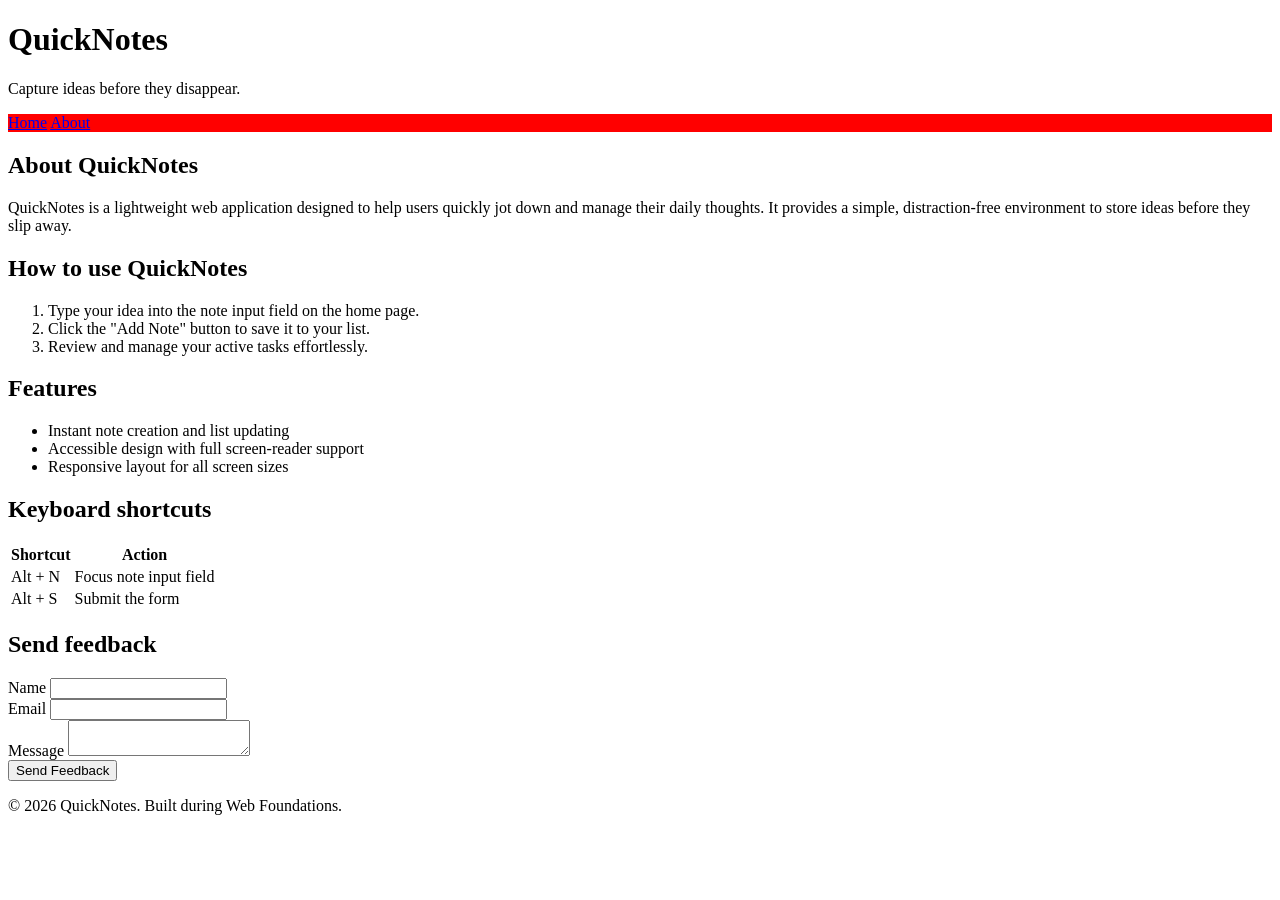
==== Day2assignment/about.html @ b7b3ad28 "Day 2 assignment" ====
<!DOCTYPE html>
<html lang="en">
  <head>
    <meta charset="UTF-8" />
    <meta name="viewport" content="" />
    <meta name="About" content =""/>
    <title>QuickNotes</title>
    <link rel="stylesheet" href="/Day2assignment/style.css" />
  </head>
  <body style ="background-color :white ;">
  <header> 
      <h1>QuickNotes</h1>
      <p>Capture ideas before they disappear.</p>
      <nav style = "background :red">
        <a href="index.html">Home</a>
        <a href="about.html">About</a>
      </nav> 
    </header>

    <main>
      <section>
        <h2>About QuickNotes</h2>
        <p>QuickNotes is a lightweight web application designed to help users quickly jot down and manage their daily thoughts. It provides a simple, distraction-free environment to store ideas before they slip away.</p>
      </section>

      <section>
        <h2>How to use QuickNotes</h2>
        <ol>
          <li>Type your idea into the note input field on the home page.</li>
          <li>Click the "Add Note" button to save it to your list.</li>
          <li>Review and manage your active tasks effortlessly.</li>
        </ol>
      </section>

      <section>
        <h2>Features</h2>
        <ul>
          <li>Instant note creation and list updating</li>
          <li>Accessible design with full screen-reader support</li>
          <li>Responsive layout for all screen sizes</li>
        </ul>
      </section>

      <section>
        <h2>Keyboard shortcuts</h2>
        <table>
          <thead>
            <tr>
              <th>Shortcut</th>
              <th>Action</th>
            </tr>
          </thead>
          <tbody>
            <tr>
              <td>Alt + N</td>
              <td>Focus note input field</td>
            </tr>
            <tr>
              <td>Alt + S</td>
              <td>Submit the form</td>
            </tr>
          </tbody>
        </table>
      </section>

      <section>
        <h2>Send feedback</h2>
        <form id="feedback-form">
          <div>
            <label for="feedback-name">Name</label>
            <input type="text" id="feedback-name" name="name" required />
          </div>
          <div>
            <label for="feedback-email">Email</label>
            <input type="email" id="feedback-email" name="email" required />
          </div>
          <div>
            <label for="feedback-message">Message</label>
            <textarea id="feedback-message" name="message" required></textarea>
          </div>
          <button type="submit">Send Feedback</button>
        </form>
      </section>
    </main>

    <footer>
      <p>&copy; 2026 QuickNotes. Built during Web Foundations.</p>
    </footer>
  </body>
</html>
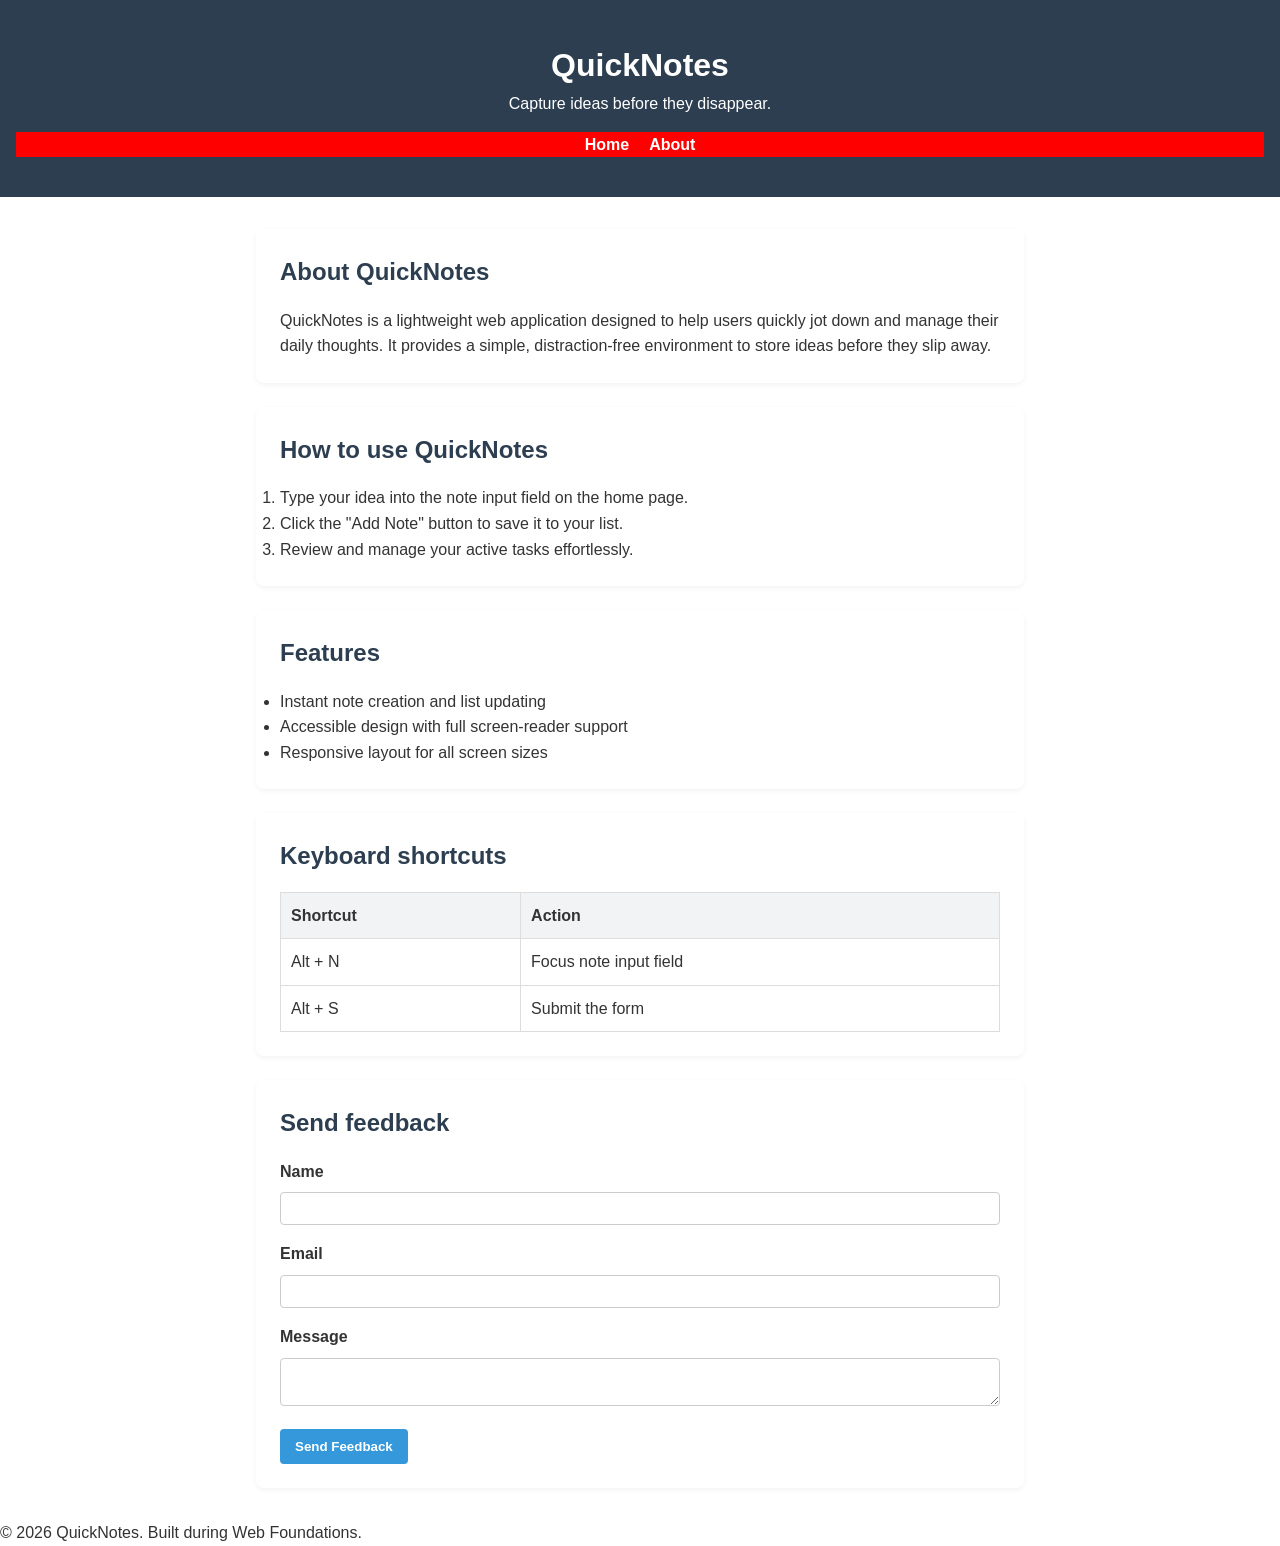
==== commit e28e8218: "Day 3 assignment" ====
--- a/Day2assignment/about.html
+++ b/Day2assignment/about.html
@@ -5,7 +5,7 @@
     <meta name="viewport" content="" />
     <meta name="About" content =""/>
     <title>QuickNotes</title>
-    <link rel="stylesheet" href="/Day2assignment/style.css" />
+    <link rel="stylesheet" href="/Day2assignment/styles.css" />
   </head>
   <body style ="background-color :white ;">
   <header> 
--- a/Day2assignment/styles.css
+++ b/Day2assignment/styles.css
@@ -0,0 +1,139 @@
+/*CSS RESET & BASE STYLES*/       
+* {
+  margin: 0;
+  padding: 0;
+  box-sizing: border-box;
+}
+
+body {
+  font-family: Arial, sans-serif;
+  background-color: #f4f7f6; 
+  color: #333333;
+  line-height: 1.6;
+}
+
+/*HEADER & NAVIGATION*/
+header {
+  background-color: #2c3e50; 
+  color: white;
+  text-align: center;
+  padding: 2.5rem 1rem;
+}
+
+nav {
+  display: flex;            
+  justify-content: center;  
+  gap: 20px;                 
+  margin-top: 15px;
+}
+
+nav a {
+  color: #ffffff;
+  text-decoration: none;     
+  font-weight: bold;
+  transition: color 0.3s ease;
+}
+
+/*MAIN CONTAINER & SECTION CARDS*/
+main {
+  max-width: 800px;         
+  margin: 2rem auto;        
+  padding: 0 1rem;
+}
+
+section {
+  background: #ffffff;     
+  padding: 1.5rem;
+  margin-bottom: 1.5rem;    
+  border-radius: 8px;       
+  box-shadow: 0 2px 5px rgba(0, 0, 0, 0.05); 
+}
+
+h2 {
+  margin-bottom: 1rem;
+  color: #2c3e50;
+}
+
+/*GRID*/
+.features-grid {
+  display: grid;
+  grid-template-columns: repeat(auto-fit, minmax(180px, 1fr));
+  gap: 15px;
+  list-style: none;     
+}
+
+.features-grid li {
+  background: #f8f9fa;
+  padding: 1rem;
+  border-radius: 6px;
+  border: 1px solid #e9ecef;
+}
+
+/* TABLES & FORMS */
+table {
+  width: 100%;
+  border-collapse: collapse;
+  margin-top: 10px;
+}
+
+th, td {
+  padding: 10px;
+  border: 1px solid #ddd;
+  text-align: left;
+}
+
+th {
+  background-color: #f1f3f5;
+}
+
+form div {
+  margin-bottom: 1rem;
+}
+
+label {
+  display: block;
+  margin-bottom: 0.5rem;
+  font-weight: bold;
+}
+
+input[type="text"],
+input[type="email"],
+textarea {
+  width: 100%;
+  padding: 8px;
+  border: 1px solid #ccc;
+  border-radius: 4px;
+}
+
+/*  BUTTONS */
+button, input[type="submit"] {
+  background-color: #3498db;
+  color: white;
+  border: none;
+  padding: 10px 15px;
+  border-radius: 4px;
+  cursor: pointer;
+  font-weight: bold;
+  transition: background-color 0.3s ease, transform 0.2s ease;
+}
+
+button:hover, input[type="submit"]:hover {
+  background-color: #2980b9;
+  transform: translateY(-2px); 
+}
+
+nav a:hover {
+  color: #3498db;         
+  text-decoration: underline;
+}
+
+/*  MEDIA QUERY F */
+@media (max-width: 600px) {
+  header {
+    padding: 1.5rem 0.5rem;
+  }
+
+  header h1 {
+    font-size: 1.8rem;
+  }
+}
